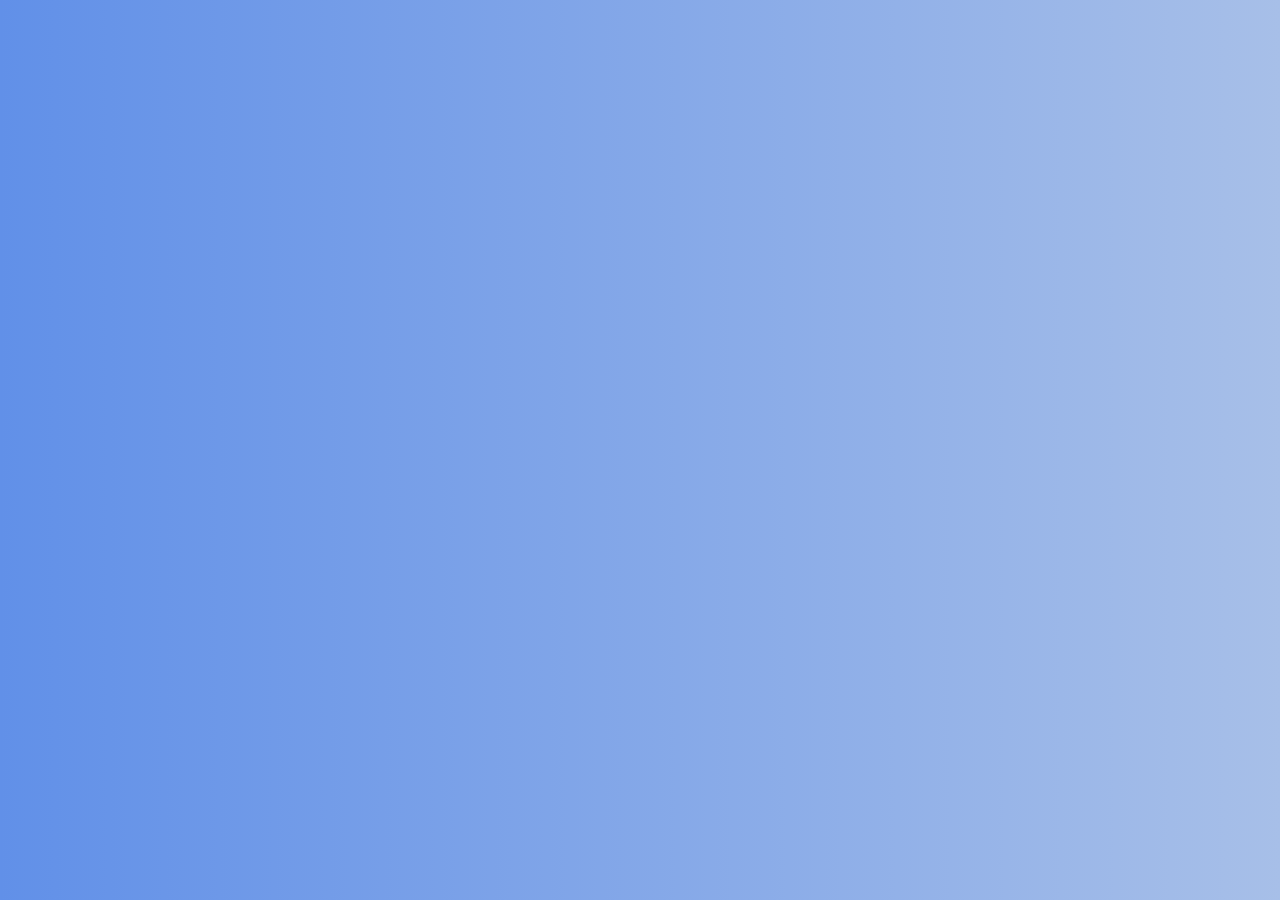
==== Form Animations/index.html @ c45c158c "Project 4: Form animations intial setup." ====
<!DOCTYPE html>
<html lang="en">
  <head>
    <meta charset="UTF-8" />
    <meta http-equiv="X-UA-Compatible" content="IE=edge" />
    <meta name="viewport" content="width=device-width, initial-scale=1.0" />
    <link rel="preconnect" href="https://fonts.googleapis.com" />
    <link rel="preconnect" href="https://fonts.gstatic.com" crossorigin />
    <link
      href="https://fonts.googleapis.com/css2?family=Poppins:wght@400;500&display=swap"
      rel="stylesheet"
    />
    <link rel="stylesheet" href="./style.css" />
    <title>Forms</title>
  </head>
  <body>
    <script
      src="https://cdnjs.cloudflare.com/ajax/libs/gsap/3.8.0/gsap.min.js"
      integrity="sha512-eP6ippJojIKXKO8EPLtsUMS+/sAGHGo1UN/38swqZa1ypfcD4I0V/ac5G3VzaHfDaklFmQLEs51lhkkVaqg60Q=="
      crossorigin="anonymous"
      referrerpolicy="no-referrer"
    ></script>
    <script src="./app.js"></script>
  </body>
</html>
---- Form Animations/style.css ----
* {
  margin: 0;
  padding: 0;
  box-sizing: border-box;
}

body {
  display: flex;
  justify-content: center;
  align-items: center;
  height: 100vh;
  font-family: "Poppins", sans-serif;
  background: linear-gradient(90deg, #6190e8, #a7bfe8);
}
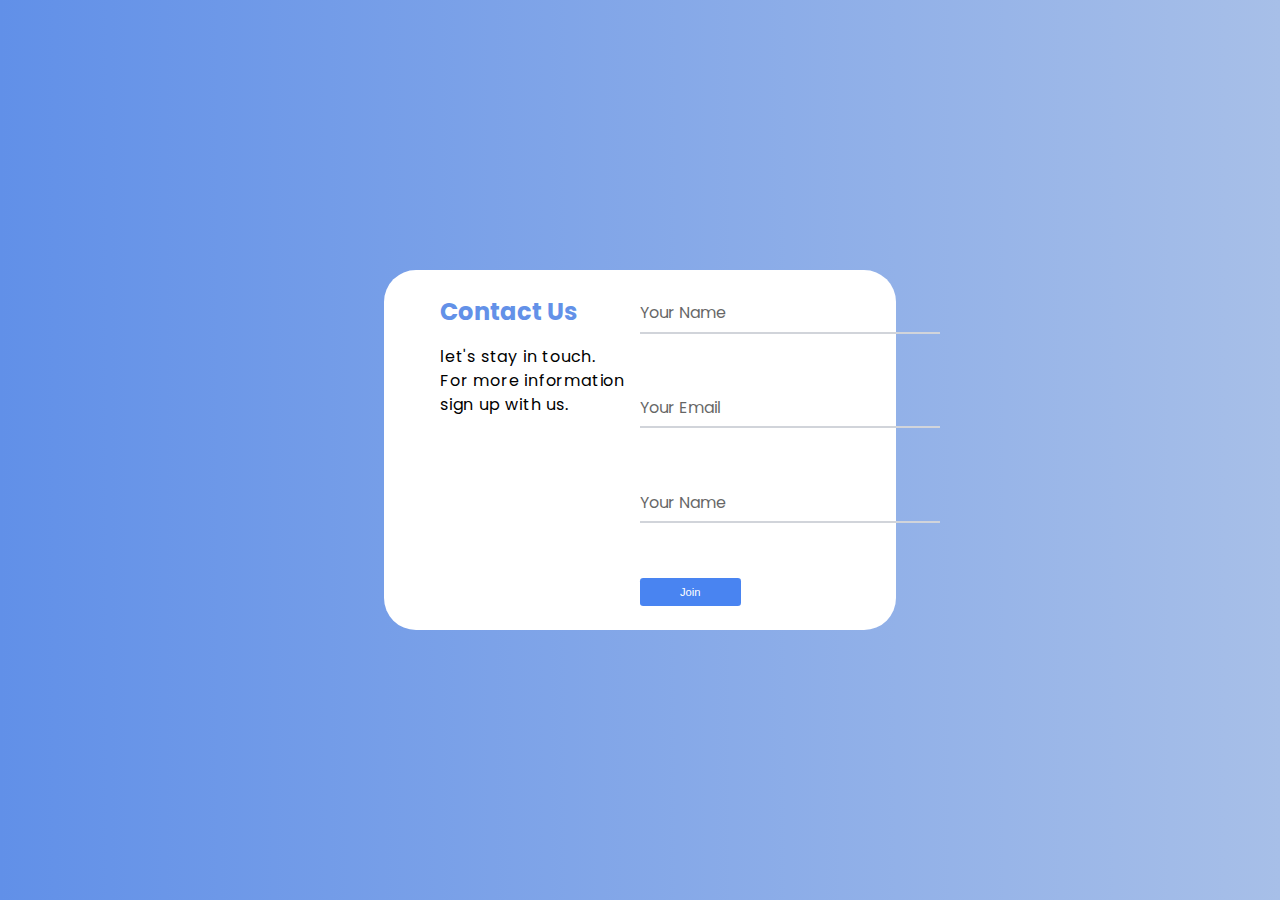
==== commit 15ea896a: "line animaitons completed." ====
--- a/Form Animations/index.html
+++ b/Form Animations/index.html
@@ -1,25 +1,202 @@
 <!DOCTYPE html>
 <html lang="en">
-  <head>
-    <meta charset="UTF-8" />
-    <meta http-equiv="X-UA-Compatible" content="IE=edge" />
-    <meta name="viewport" content="width=device-width, initial-scale=1.0" />
-    <link rel="preconnect" href="https://fonts.googleapis.com" />
-    <link rel="preconnect" href="https://fonts.gstatic.com" crossorigin />
-    <link
-      href="https://fonts.googleapis.com/css2?family=Poppins:wght@400;500&display=swap"
-      rel="stylesheet"
-    />
-    <link rel="stylesheet" href="./style.css" />
-    <title>Forms</title>
-  </head>
-  <body>
-    <script
-      src="https://cdnjs.cloudflare.com/ajax/libs/gsap/3.8.0/gsap.min.js"
-      integrity="sha512-eP6ippJojIKXKO8EPLtsUMS+/sAGHGo1UN/38swqZa1ypfcD4I0V/ac5G3VzaHfDaklFmQLEs51lhkkVaqg60Q=="
-      crossorigin="anonymous"
-      referrerpolicy="no-referrer"
-    ></script>
-    <script src="./app.js"></script>
-  </body>
-</html>
+
+<head>
+  <meta charset="UTF-8" />
+  <meta http-equiv="X-UA-Compatible" content="IE=edge" />
+  <meta name="viewport" content="width=device-width, initial-scale=1.0" />
+  <link rel="preconnect" href="https://fonts.googleapis.com" />
+  <link rel="preconnect" href="https://fonts.gstatic.com" crossorigin />
+  <link href="https://fonts.googleapis.com/css2?family=Poppins:wght@400;500&display=swap" rel="stylesheet" />
+  <link rel="stylesheet" href="./style.css" />
+  <title>Forms</title>
+</head>
+
+<body>
+  <div class="container">
+    <form>
+      <div class="contact-left">
+        <h2 class="title">Contact Us</h2>
+        <p class="description">
+          let's stay in touch.<br>
+          For more information<br>
+          sign up with us.
+        </p>
+        <!-- <svg id="character" width="241" height="336" viewBox="0 0 241 336" fill="none"
+          xmlns="http://www.w3.org/2000/svg">
+          <g>
+            <path id="Vector"
+              d="M6.93007 256.814L36.743 319.182L33.0458 320.95C31.7976 321.546 30.3642 321.623 29.0604 321.162C27.7565 320.702 26.6886 319.742 26.0927 318.495L0.776193 265.535C0.180297 264.288 0.103706 262.854 0.563854 261.55C1.0247 260.246 1.98468 259.179 3.23217 258.582L6.93007 256.814Z"
+              fill="#3A4279" />
+            <path id="Vector_2" d="M39.3886 242.73L18.8135 251.236L30.3562 267.559L48.5964 261.993L39.3886 242.73Z"
+              fill="#FFCCB3" />
+            <path id="Vector_3"
+              d="M26.2462 251.887C26.2462 251.887 34.279 264.295 35.4909 271.227C36.7022 278.16 40.8526 313.227 39.736 316.388C38.9333 318.66 36.0179 319.635 34.1683 319.842C33.7624 319.885 33.3531 319.801 32.9974 319.601C32.6416 319.401 32.3562 319.095 32.1822 318.726L5.11971 262.113C4.66722 261.168 4.60389 260.084 4.94222 259.093C5.28124 258.102 5.99478 257.284 6.93109 256.814C10.6749 254.933 16.4021 252.114 18.8135 251.236C22.5406 249.88 25.0008 249.888 26.2462 251.887Z"
+              fill="#6392E8" />
+            <path id="Vector_4"
+              d="M171.896 281.568L143.936 333.181C143.278 334.397 142.163 335.301 140.838 335.695C139.512 336.089 138.084 335.94 136.869 335.282L133.265 333.33L166.191 272.548L169.795 274.501C171.011 275.159 171.916 276.274 172.31 277.599C172.704 278.924 172.556 280.352 171.896 281.568Z"
+              fill="#3A4279" />
+            <path id="Vector_5" d="M134.488 256.843L154.607 266.377L142.254 282.096L124.318 275.616L134.488 256.843Z"
+              fill="#FFCCB3" />
+            <path id="Vector_6"
+              d="M147.15 266.652C147.15 266.652 138.5 278.637 136.94 285.499C135.38 292.362 129.463 327.174 130.418 330.388C131.105 332.698 133.967 333.819 135.804 334.118C136.207 334.182 136.62 334.119 136.986 333.937C137.351 333.756 137.651 333.465 137.844 333.105L167.733 277.931C168.232 277.011 168.351 275.931 168.063 274.925C167.774 273.917 167.103 273.064 166.192 272.547C162.548 270.48 156.97 267.375 154.606 266.377C150.952 264.834 148.495 264.717 147.15 266.652Z"
+              fill="#6392E8" />
+            <path id="Vector_7"
+              d="M195.099 183.321C195.099 183.321 202.801 221.569 196.824 229.063L44.5191 268.062L31.5312 243.734L120.47 203.376L138.282 178.962L195.099 183.321Z"
+              fill="#5E5D9A" />
+            <path id="Vector_8"
+              d="M83.8226 181.09C83.8226 181.09 40.7559 178.754 19.4095 180.63C5.66418 181.838 0.709057 217.012 11.6781 223.411L129.4 283.687L143.272 258.619L67.3311 207.215L121.661 199.573L83.8226 181.09Z"
+              fill="#5E5D9A" />
+            <path id="Vector_9"
+              d="M23.0297 226.405C35.7482 226.405 46.0587 216.095 46.0587 203.376C46.0587 190.657 35.7482 180.347 23.0297 180.347C10.3105 180.347 0 190.657 0 203.376C0 216.095 10.3105 226.405 23.0297 226.405Z"
+              fill="#5E5D9A" />
+            <path id="Vector_10"
+              d="M192.998 229.379C205.717 229.379 216.028 219.069 216.028 206.349C216.028 193.631 205.717 183.32 192.998 183.32C180.279 183.32 169.969 193.631 169.969 206.349C169.969 219.069 180.279 229.379 192.998 229.379Z"
+              fill="#5E5D9A" />
+            <path id="Vector_11"
+              d="M141.342 109.706C149.635 106.928 154.106 97.9532 151.329 89.6601C148.551 81.367 139.576 76.8957 131.283 79.6733C122.99 82.4509 118.518 91.4262 121.296 99.7193C124.074 108.012 133.049 112.484 141.342 109.706Z"
+              fill="#6392E8" />
+            <path id="Vector_12"
+              d="M139.933 122.545C139.517 120.042 138.686 115.035 137.792 110.472L133.037 88.3867C133.037 88.3867 145.806 107.259 151.689 120.404C156.046 130.255 161.1 140.295 161.936 148.789L151.903 136.822L141.172 124.033L139.933 122.545Z"
+              fill="#3A4279" />
+            <path id="Vector_13" d="M223.729 59.417L230.689 46.5684L223.729 59.417Z" fill="#E56441" />
+            <path id="Vector_14" d="M228.289 61.4987L235.874 49.5327L228.289 61.4987Z" fill="#E56441" />
+            <path id="Vector_15" d="M233.708 63.7991L238.043 56.5522L233.708 63.7991Z" fill="#E56441" />
+            <path id="Vector_16" d="M222.009 70.7293C221.972 66.2809 219.303 60.897 219.303 60.897L222.009 70.7293Z"
+              fill="#E56441" />
+            <g id="hand">
+              <path id="Vector_17"
+                d="M129.913 97.6787C127.487 85.7009 133.193 86.01 135.092 84.1054C135.092 84.1054 142.215 78.2313 147.643 83.7071C153.388 89.499 186.322 134.491 186.322 134.491L165.715 153.443L161.842 148.821L151.808 136.855L141.077 124.065L139.744 122.609L125.267 106.211C125.267 106.211 131.285 103.984 129.913 97.6787Z"
+                fill="#6392E8" />
+              <path id="Vector_18"
+                d="M206.904 83.8368C211.801 74.906 209.448 73.3898 211.531 68.308C213.583 63.3494 209.939 51.0583 213.428 52.734C216.916 54.4103 217.995 58.8642 217.995 58.8642C220.381 54.6442 222.578 46.8794 228.288 45.9904C234 45.1015 234.506 46.8989 237.743 49.5554C246.355 56.7207 235.373 67.4893 233.54 71.5903C232.361 74.1604 223.696 81.9969 222.736 83.7101L218.375 90.0359L206.904 83.8368Z"
+                fill="#FFCCB3" />
+              <path id="Vector_19" d="M223.729 59.417L230.689 46.5684" stroke="#E56441" stroke-width="0.94666"
+                stroke-linecap="round" />
+              <path id="Vector_20" d="M228.289 61.4987L235.874 49.5327" stroke="#E56441" stroke-width="0.94666"
+                stroke-linecap="round" />
+              <path id="Vector_21" d="M233.708 63.7991L238.043 56.5522" stroke="#E56441" stroke-width="0.94666"
+                stroke-linecap="round" />
+              <path id="Vector_22" d="M222.009 70.7293C221.972 66.2809 219.303 60.897 219.303 60.897" stroke="#E56441"
+                stroke-width="0.94666" stroke-linecap="round" />
+              <path id="Vector_23"
+                d="M165.542 134.132L207.445 78.3291C207.711 78.0012 208.091 77.784 208.508 77.7193C208.926 77.6539 209.354 77.7458 209.707 77.9776L220.68 85.2334C221.201 85.5871 221.572 86.1217 221.722 86.7329C221.872 87.3448 221.788 87.9908 221.488 88.5443L187.791 150.688L165.542 134.132Z"
+                fill="#6392E8" />
+            </g>
+            <path id="Vector_24"
+              d="M175.722 157.701C183.472 157.701 189.754 151.419 189.754 143.669C189.754 135.92 183.472 129.637 175.722 129.637C167.972 129.637 161.689 135.92 161.689 143.669C161.689 151.419 167.972 157.701 175.722 157.701Z"
+              fill="#6392E8" />
+            <path id="Vector_25"
+              d="M113.496 71.77C113.496 71.77 137.01 77.9928 141.047 79.6079C145.084 81.2222 145.352 87.681 145.622 92.256C145.89 96.8304 144.987 199.573 144.987 199.573L92.9462 197.572L54.0278 174.79C54.0278 174.79 55.7194 93.2682 56.2583 89.5007C56.7964 85.7332 52.5673 82.4885 57.1514 80.5922L86.619 72.808L113.496 71.77Z"
+              fill="#6392E8" />
+            <path id="Vector_26" d="M74.3373 108.371L74.7563 184.281L52.3838 159.345L63.2081 106.009L74.3373 108.371Z"
+              fill="#3A4279" />
+            <path id="Vector_27"
+              d="M82.7832 73.9679C82.7832 73.9679 79.4543 80.6634 82.7832 85.2816C86.1122 89.8998 99.4391 94.3857 108.544 94.2541C117.648 94.1219 122.472 85.4417 118.345 73.2885L103.266 69.0518L86.6211 72.8081L82.7832 73.9679Z"
+              fill="#3A4279" />
+            <path id="Vector_28"
+              d="M120.472 16.2686C120.472 16.2686 127.029 30.4162 120.036 33.3386C113.043 36.261 113.858 16.9549 120.472 16.2686Z"
+              fill="#93523E" />
+            <path id="Vector_29"
+              d="M113.076 61.5408L114.973 82.929C114.973 82.929 116.792 85.7964 109.71 87.3021C105.154 88.2711 92.8863 83.4378 90.5069 81.9878C89.4947 81.4504 88.7018 80.5767 88.2646 79.5179C87.8274 78.4591 87.7724 77.2805 88.1108 76.1862C88.834 73.568 91.8309 51.7642 91.8309 51.7642L113.076 61.5408Z"
+              fill="#FFCCB3" />
+            <path id="Vector_30" d="M113.442 65.6639L102.143 60.0815L114.74 80.2919L113.442 65.6639Z" fill="#FF967C" />
+            <path id="Vector_31"
+              d="M116.708 20.3631C116.708 20.3631 123.339 36.9939 125.744 48.6612C128.171 60.4316 124.299 63.3714 119.189 65.1027C115.16 66.4678 108.725 67.5566 104.347 66.1866C96.3651 63.6874 88.5558 56.4747 86.6881 54.9933C83.7963 52.6995 80.9407 42.295 85.1795 36.4085C89.4183 30.5226 106.118 12.0248 116.708 20.3631Z"
+              fill="#FFCCB3" />
+            <path id="eye"
+              d="M108.17 43.3188C109.052 42.9721 109.337 41.5993 108.807 40.2537C108.278 38.9074 107.134 38.0978 106.252 38.4444C105.37 38.7911 105.084 40.1639 105.613 41.5102C106.143 42.8559 107.288 43.6662 108.17 43.3188Z"
+              fill="#080B09" />
+            <path id="eye"
+              d="M120.291 38.4621C121.173 38.1154 121.458 36.7427 120.928 35.3963C120.399 34.0507 119.255 33.2404 118.373 33.5877C117.491 33.9344 117.205 35.3072 117.735 36.6529C118.264 37.9992 119.409 38.8088 120.291 38.4621Z"
+              fill="#080B09" />
+            <path id="Vector_32"
+              d="M115.845 40.7588C115.845 40.7588 114.768 44.0181 117.032 43.7007C119.184 43.3227 120.643 44.3857 118.764 46.5695"
+              fill="#E56441" />
+            <path id="Vector_33"
+              d="M115.845 40.7588C115.845 40.7588 114.768 44.0181 117.032 43.7007C119.184 43.3227 120.643 44.3857 118.764 46.5695"
+              stroke="#E56441" stroke-width="0.94666" stroke-linecap="round" />
+            <path id="Vector_34"
+              d="M118.869 49.4505L118.88 49.4478L118.891 49.4443C118.922 49.4352 118.956 49.4338 118.987 49.4415C119.019 49.4492 119.048 49.4652 119.072 49.4881C119.096 49.5104 119.113 49.5397 119.122 49.571C119.131 49.6023 119.131 49.6357 119.123 49.6677L119.116 49.6949L119.113 49.7227C118.975 51.1491 118.62 51.9963 118.189 52.4732C117.772 52.9333 117.25 53.0865 116.658 53.0412C116.05 52.9953 115.383 52.7391 114.736 52.3876C114.097 52.0402 113.503 51.6134 113.044 51.2473C113.013 51.218 112.99 51.1811 112.977 51.1408C112.963 51.0976 112.962 51.0517 112.973 51.0085C112.984 50.9646 113.007 50.925 113.038 50.8929C113.07 50.8616 113.11 50.8393 113.154 50.8289L113.157 50.8275C114.907 50.3848 117.547 49.7624 118.869 49.4505Z"
+              fill="#E56441" stroke="#E56441" />
+            <path id="left-eyebrow"
+              d="M100.491 37.62L100.657 37.8525C100.869 38.2124 101.215 38.4742 101.62 38.58C102.023 38.6858 102.453 38.628 102.815 38.4178L108.931 34.6496C109.235 34.479 109.464 34.2013 109.572 33.8706C109.68 33.5399 109.661 33.18 109.517 32.8633C109.437 32.6656 109.318 32.486 109.164 32.3377C109.011 32.1894 108.827 32.0753 108.626 32.0029C108.426 31.9312 108.211 31.9019 107.999 31.9186C107.786 31.9353 107.579 31.9966 107.392 32.0989L101.109 35.6353C100.936 35.7223 100.782 35.8435 100.656 35.9917C100.531 36.1393 100.436 36.3113 100.378 36.4965C100.321 36.6816 100.301 36.8765 100.321 37.0701C100.339 37.2629 100.398 37.4502 100.491 37.62Z"
+              fill="#080B09" />
+            <path id="right-eyebrow"
+              d="M121.622 27.9549L114.443 28.6205C114.231 28.6427 114.026 28.7096 113.841 28.8175C113.657 28.9247 113.497 29.0702 113.373 29.2435C113.25 29.4168 113.164 29.6152 113.122 29.8241C113.08 30.0336 113.083 30.2494 113.131 30.4576C113.192 30.8001 113.38 31.1071 113.657 31.3173C113.935 31.5275 114.281 31.6264 114.628 31.5937L121.802 31.2136C122.219 31.1808 122.606 30.9838 122.878 30.6671C123.15 30.3503 123.286 29.9382 123.255 29.5212L123.26 29.2358C123.24 29.043 123.181 28.8557 123.087 28.6859C122.993 28.516 122.865 28.3671 122.713 28.248C122.56 28.1283 122.384 28.0406 122.197 27.9905C122.01 27.9403 121.814 27.9278 121.622 27.9549Z"
+              fill="#080B09" />
+            <path id="Vector_35"
+              d="M108.475 23.6813C108.475 23.6813 104.892 30.4993 98.3918 32.5216C91.8912 34.5432 95.4437 44.8029 95.4437 44.8029C95.4437 44.8029 90.9863 40.3692 85.862 42.8648C80.7384 45.3612 84.6277 55.1566 91.7068 55.2819L89.7813 66.3046C89.7813 66.3046 86.1961 61.8395 82.4258 59.4504C78.6548 57.0619 65.1093 47.7879 71.0934 35.5749C71.0934 35.5749 66.4118 18.4248 79.2514 9.53365C92.091 0.641849 103.204 3.99724 103.204 3.99724C103.204 3.99724 106.265 -0.858349 113.36 0.133651C120.455 1.12565 122.091 13.9193 119.742 18.5466C117.392 23.1738 113.563 25.1404 108.475 23.6813Z"
+              fill="#93523E" />
+            <path id="Vector_36"
+              d="M54.9838 92.0382C64.0127 83.8028 66.6789 88.8561 69.2888 89.507C69.2888 89.507 77.9877 92.6 76.0789 100.07C74.0615 107.975 52.3823 159.345 52.3823 159.345L25.5356 151.404L27.5113 145.706L32.6223 130.95L38.0815 115.172L38.6454 113.28L45.2754 92.435C45.2754 92.435 50.2786 96.4545 54.9838 92.0382Z"
+              fill="#6392E8" />
+            <path id="Vector_37"
+              d="M72.8654 106.29C78.5535 99.6456 77.778 89.6484 71.1341 83.9609C64.4901 78.2727 54.4928 79.0482 48.8054 85.6922C43.1172 92.3362 43.892 102.333 50.5367 108.021C57.1806 113.709 67.1772 112.934 72.8654 106.29Z"
+              fill="#6392E8" />
+            <path id="Vector_38"
+              d="M38.9384 169.606C46.6885 169.606 52.9712 163.324 52.9712 155.574C52.9712 147.824 46.6885 141.542 38.9384 141.542C31.1889 141.542 24.9062 147.824 24.9062 155.574C24.9062 163.324 31.1889 169.606 38.9384 169.606Z"
+              fill="#6392E8" />
+            <path id="Vector_39"
+              d="M120.028 137.319L92.9779 212.26H38.5898C38.5898 209.972 39.499 207.777 41.1168 206.159C42.7354 204.541 44.9296 203.632 47.2178 203.632H86.5657L109.923 137.319H120.028Z"
+              fill="white" />
+            <path id="Vector_40" d="M120.026 137.319H192.999L164.777 212.26H92.9766L120.026 137.319Z"
+              fill="url(#paint0_linear_277_145)" />
+            <path id="Vector_41"
+              d="M49.7255 146.728L99.5678 195.569C99.8581 195.876 100.024 196.28 100.034 196.703C100.043 197.126 99.8964 197.537 99.6207 197.858L90.992 207.787C90.5737 208.257 89.9952 208.556 89.3686 208.624C88.7428 208.692 88.1135 208.525 87.6039 208.155L30.4014 166.62L49.7255 146.728Z"
+              fill="#6392E8" />
+          </g>
+          <defs>
+            <linearGradient id="paint0_linear_277_145" x1="140.498" y1="137.141" x2="153.471" y2="296.846"
+              gradientUnits="userSpaceOnUse">
+              <stop stop-color="white" />
+              <stop offset="1" stop-color="#94B9FF" />
+            </linearGradient>
+          </defs>
+        </svg> -->
+      </div>
+      <div class="contact-right">
+        <div class="input-container">
+          <p class="placeholder">Your Name</p>
+          <input name="name" class="input input-name" type="text">
+          <svg class="line-svg" width="300" height="2" viewBox="0 0 300 2" fill="none"
+            xmlns="http://www.w3.org/2000/svg">
+            <path class="elastic-line"
+              d="M0 0.999512C0 0.999512 60.5 0.999512 150 0.999512C239.5 0.999512 300 0.999512 300 0.999512"
+              stroke="#D1D4DA" stroke-width="2" />
+          </svg>
+        </div>
+        <div class="input-container">
+          <p class="placeholder">Your Email</p>
+          <input name="email" class="input input-email" type="email" autocomplete="off">
+          <svg class="line-svg" width="300" height="2" viewBox="0 0 300 2" fill="none"
+            xmlns="http://www.w3.org/2000/svg">
+            <path class="elastic-line"
+              d="M0 0.999512C0 0.999512 60.5 0.999512 150 0.999512C239.5 0.999512 300 0.999512 300 0.999512"
+              stroke="#D1D4DA" stroke-width="2" />
+          </svg>
+        </div>
+        <div class="input-container">
+          <p class="placeholder">Your Name</p>
+          <input name="number" class="input input-name" type="tel">
+          <svg class="line-svg" width="300" height="2" viewBox="0 0 300 2" fill="none"
+            xmlns="http://www.w3.org/2000/svg">
+            <path class="elastic-line"
+              d="M0 0.999512C0 0.999512 60.5 0.999512 150 0.999512C239.5 0.999512 300 0.999512 300 0.999512"
+              stroke="#D1D4DA" stroke-width="2" />
+          </svg>
+        </div>
+        <!-- <div class="form-accept">
+          <input type="checkbox">
+        </div> -->
+        <button>Join</button>
+      </div>
+    </form>
+  </div>
+  <script src="https://cdnjs.cloudflare.com/ajax/libs/gsap/3.8.0/gsap.min.js"
+    integrity="sha512-eP6ippJojIKXKO8EPLtsUMS+/sAGHGo1UN/38swqZa1ypfcD4I0V/ac5G3VzaHfDaklFmQLEs51lhkkVaqg60Q=="
+    crossorigin="anonymous" referrerpolicy="no-referrer"></script>
+  <script src="./app.js"></script>
+</body>
+
+</html>--- a/Form Animations/style.css
+++ b/Form Animations/style.css
@@ -12,3 +12,71 @@
   font-family: "Poppins", sans-serif;
   background: linear-gradient(90deg, #6190e8, #a7bfe8);
 }
+
+form {
+  display: flex;
+  height: 40vh;
+  width: 40vw;
+  background-color: white;
+  border-radius: 2rem;
+  padding: 1.5rem 3.5rem;
+}
+
+.title {
+  color: #6391e8;
+}
+.description{
+  padding: 1rem 0rem;
+  letter-spacing: .05rem;
+  font-size: 1rem;
+  line-height: 1.5rem;
+}
+
+.contact-left, .contact-right {
+  flex: 1;
+}
+
+.contact-right {
+  display: flex;
+  flex-direction: column;
+  justify-content: space-between;
+}
+
+.input-container {
+  position: relative;
+}
+
+.input {
+  position: absolute;
+  top: 0;
+  border: none;
+  width: 100%;
+  height: 100%;
+  outline: none;
+}
+
+.placeholder {
+  position: relative;
+  z-index: 1;
+  pointer-events: none;
+  opacity: 0.6;
+  padding: .4rem 0rem;
+}
+
+.line-svg {
+  position: absolute;
+  z-index: 1;
+  overflow: visible;
+}
+
+button{
+  background-color: #4984f1;
+  color: white;
+  font-size: .7rem;
+  border-radius: .2rem;
+  /* height: 4vh; */
+  cursor: pointer;padding: 0.5rem 2.5rem;
+  /* width: 5vw; */
+  border: none;
+  align-self: flex-start;
+}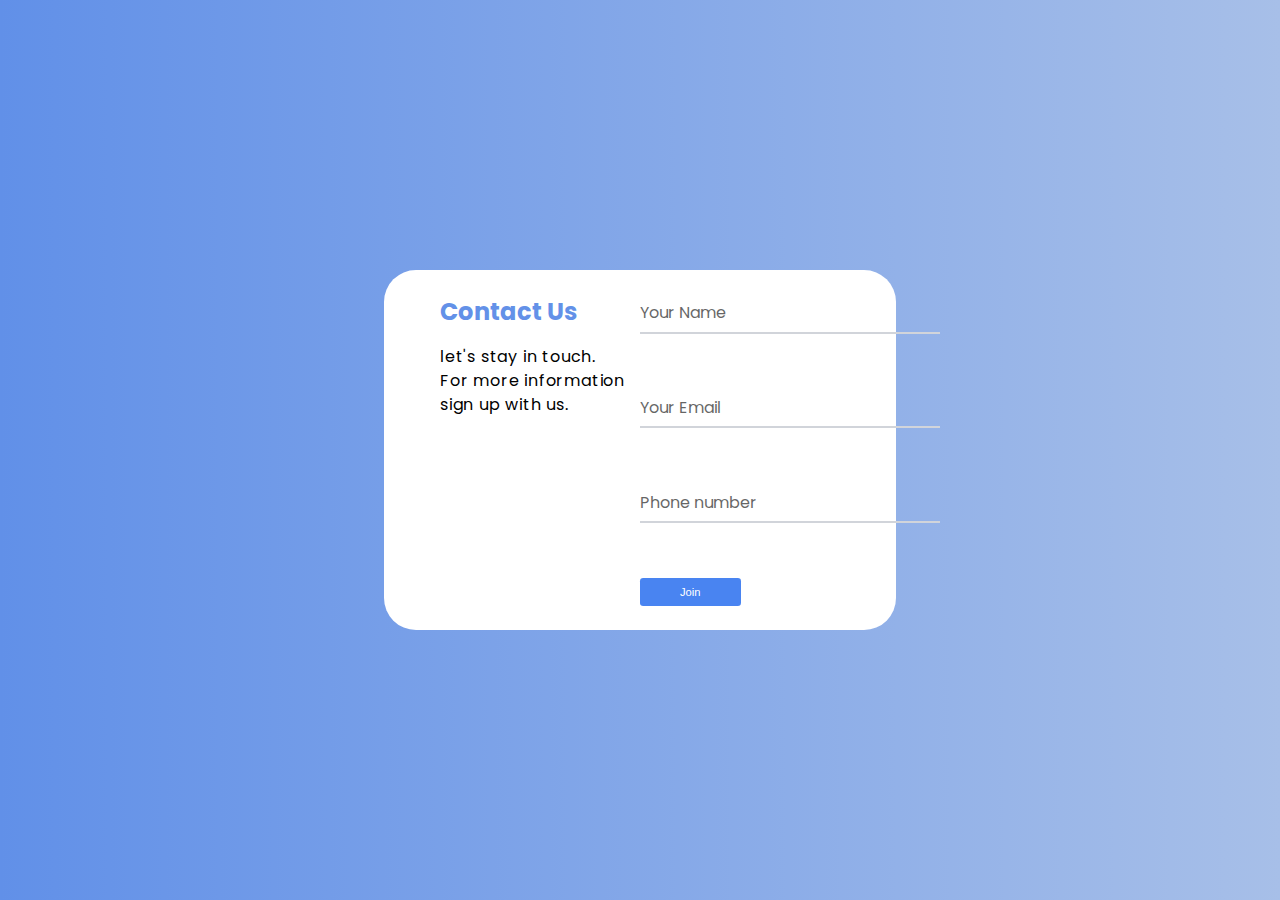
==== commit c9895dac: "Form Completed." ====
--- a/Form Animations/index.html
+++ b/Form Animations/index.html
@@ -177,7 +177,7 @@
           </svg>
         </div>
         <div class="input-container">
-          <p class="placeholder">Your Name</p>
+          <p class="placeholder">Phone number</p>
           <input name="number" class="input input-name" type="tel">
           <svg class="line-svg" width="300" height="2" viewBox="0 0 300 2" fill="none"
             xmlns="http://www.w3.org/2000/svg">
--- a/Form Animations/style.css
+++ b/Form Animations/style.css
@@ -25,7 +25,8 @@
 .title {
   color: #6391e8;
 }
-.description{
+
+.description {
   padding: 1rem 0rem;
   letter-spacing: .05rem;
   font-size: 1rem;
@@ -61,6 +62,7 @@
   pointer-events: none;
   opacity: 0.6;
   padding: .4rem 0rem;
+  transform-origin: left;
 }
 
 .line-svg {
@@ -69,13 +71,14 @@
   overflow: visible;
 }
 
-button{
+button {
   background-color: #4984f1;
   color: white;
   font-size: .7rem;
   border-radius: .2rem;
   /* height: 4vh; */
-  cursor: pointer;padding: 0.5rem 2.5rem;
+  cursor: pointer;
+  padding: 0.5rem 2.5rem;
   /* width: 5vw; */
   border: none;
   align-self: flex-start;
